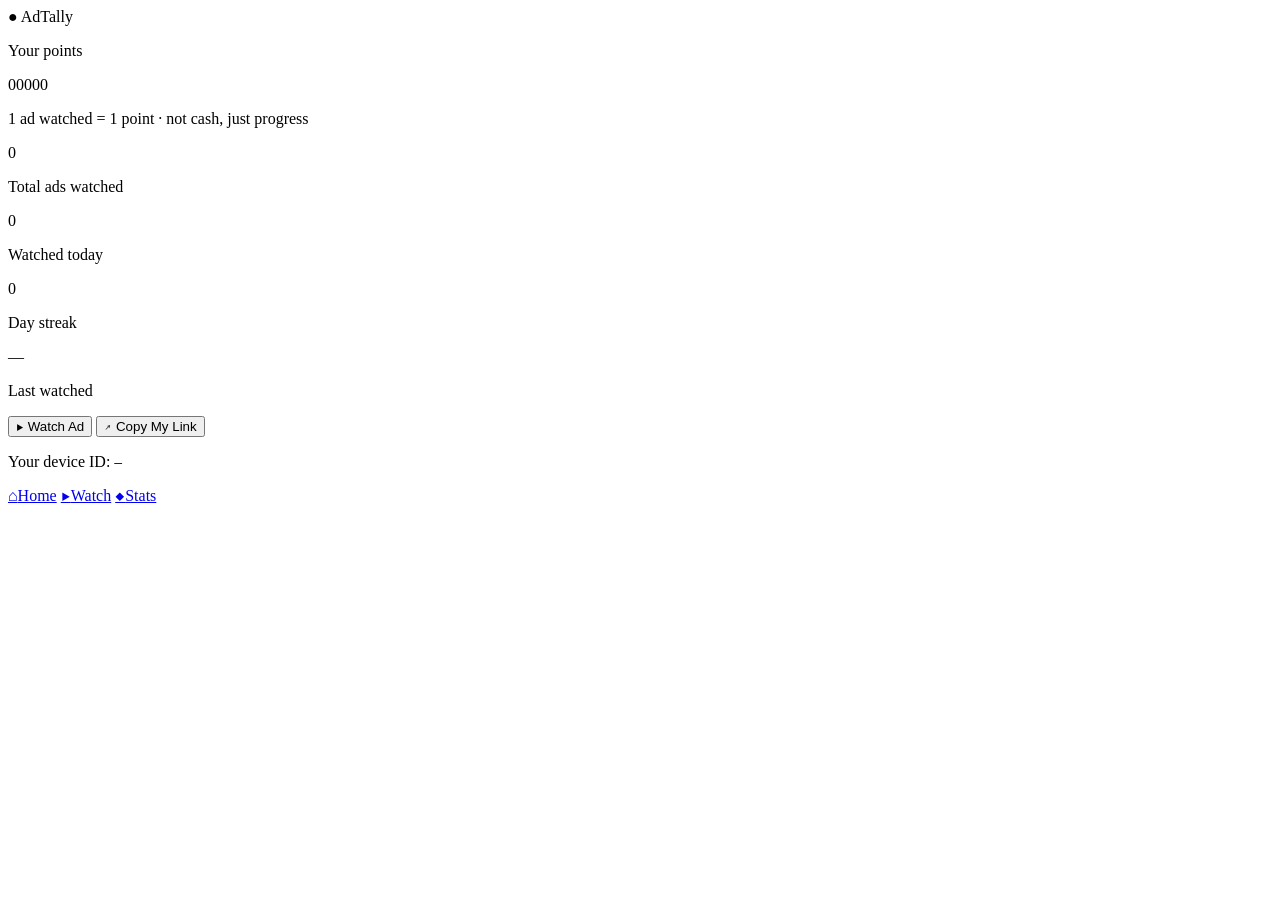
==== index.html @ 05e6f729 "Add initial HTML structure for AdTally app" ====
<!DOCTYPE html>
<html lang="ur" dir="ltr">
<head>
<meta charset="UTF-8" />
<meta name="viewport" content="width=device-width, initial-scale=1.0" />
<title>AdTally — Watch Ads, Track Your Points</title>
<meta name="description" content="Watch ads and track your points. No signup, no limits, no payouts." />

<link rel="preconnect" href="https://fonts.googleapis.com">
<link rel="preconnect" href="https://fonts.gstatic.com" crossorigin>
<link href="https://fonts.googleapis.com/css2?family=Space+Grotesk:wght@500;600;700&family=Inter:wght@400;500;600&family=JetBrains+Mono:wght@500;700&display=swap" rel="stylesheet">

<link rel="stylesheet" href="style.css">
</head>
<body>

  <div class="grain"></div>

  <header class="topbar" id="top">
    <div class="brand">
      <span class="brand-mark">●</span>
      <span class="brand-name">AdTally</span>
    </div>
  </header>

  <main class="stage">

    <!-- HERO: points balance -->
    <section class="counter-block" aria-live="polite">
      <p class="counter-label">Your points</p>
      <div class="odometer" id="odometer">
        <span class="digit" data-d="0">0</span><span class="digit" data-d="0">0</span><span class="digit" data-d="0">0</span><span class="digit" data-d="0">0</span><span class="digit" data-d="0">0</span>
      </div>
      <p class="counter-sub">1 ad watched = 1 point · not cash, just progress</p>
    </section>

    <!-- STATS GRID -->
    <section class="dashboard" id="statsTop">
      <div class="dash-grid">
        <div class="dash-card">
          <p class="dash-num" id="statTotal">0</p>
          <p class="dash-label">Total ads watched</p>
        </div>
        <div class="dash-card">
          <p class="dash-num" id="statToday">0</p>
          <p class="dash-label">Watched today</p>
        </div>
        <div class="dash-card">
          <p class="dash-num" id="statStreak">0</p>
          <p class="dash-label">Day streak</p>
        </div>
        <div class="dash-card">
          <p class="dash-num" id="statLast">—</p>
          <p class="dash-label">Last watched</p>
        </div>
      </div>
    </section>

    <!-- ACTION BUTTONS -->
    <section class="action-row">
      <button id="watchBtn" class="action-btn action-primary">
        <span class="action-icon">▶</span>
        <span>Watch Ad</span>
      </button>
      <button id="shareBtn" class="action-btn action-secondary">
        <span class="action-icon">↗</span>
        <span>Copy My Link</span>
      </button>
    </section>

    <!-- AD SLOT (hidden until Watch Ad is tapped) -->
    <section class="ad-block" id="adSection" hidden>
      <div class="ad-frame" id="adFrame">
        <div class="ad-playing" id="adPlaying">
          <!--
            REAL AD NETWORK GOES HERE.
            Replace this placeholder box with your ad network's embed script
            (e.g. Google AdSense, Adsterra, Monetag, PropellerAds).
            Keep the #adTimerRing and countdown text — script.js drives them.
          -->
          <div class="ad-placeholder">
            <p class="ad-placeholder-label">AD SLOT</p>
            <p class="ad-placeholder-note">Replace with your ad network's embed code</p>
          </div>
          <div class="timer-ring-wrap">
            <svg class="timer-ring" viewBox="0 0 64 64">
              <circle class="ring-bg" cx="32" cy="32" r="28"></circle>
              <circle class="ring-fg" id="ringFg" cx="32" cy="32" r="28"></circle>
            </svg>
            <span class="timer-num" id="timerNum">15</span>
          </div>
        </div>

        <div class="ad-done" id="adDone" hidden>
          <p class="ad-eyebrow">Counted</p>
          <h2 id="doneMsg">+1 point</h2>
          <button id="nextBtn" class="btn-main">Watch another</button>
        </div>
      </div>
    </section>

    <p class="dash-id">Your device ID: <code id="userId">—</code></p>

  </main>

  <nav class="bottomnav">
    <a href="#top" class="nav-item active"><span class="nav-icon">⌂</span>Home</a>
    <a href="#adSection" class="nav-item" id="navWatch"><span class="nav-icon">▶</span>Watch</a>
    <a href="#statsTop" class="nav-item"><span class="nav-icon">◆</span>Stats</a>
  </nav>

  <div class="toast" id="toast"></div>

  <script src="script.js"></script>
</body>
</html>
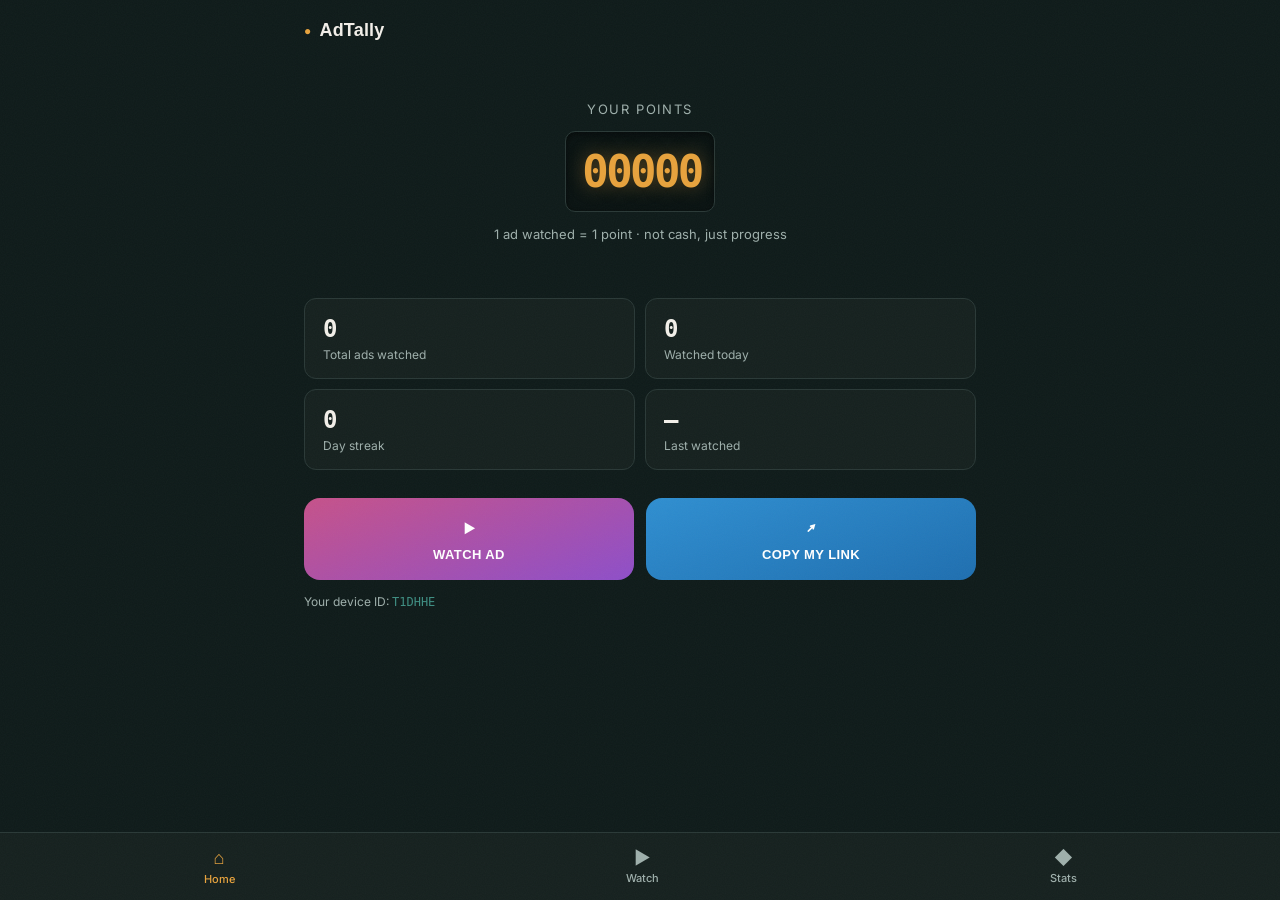
==== commit 2c75cd38: "Update ad slot comments and add ad network scripts" ====
--- a/index.html
+++ b/index.html
@@ -68,30 +68,10 @@
       </button>
     </section>
 
-    <!-- AD SLOT (hidden until Watch Ad is tapped) -->
+    <!-- AD SLOT (brief confirmation shown after each Watch Ad tap) -->
     <section class="ad-block" id="adSection" hidden>
       <div class="ad-frame" id="adFrame">
-        <div class="ad-playing" id="adPlaying">
-          <!--
-            REAL AD NETWORK GOES HERE.
-            Replace this placeholder box with your ad network's embed script
-            (e.g. Google AdSense, Adsterra, Monetag, PropellerAds).
-            Keep the #adTimerRing and countdown text — script.js drives them.
-          -->
-          <div class="ad-placeholder">
-            <p class="ad-placeholder-label">AD SLOT</p>
-            <p class="ad-placeholder-note">Replace with your ad network's embed code</p>
-          </div>
-          <div class="timer-ring-wrap">
-            <svg class="timer-ring" viewBox="0 0 64 64">
-              <circle class="ring-bg" cx="32" cy="32" r="28"></circle>
-              <circle class="ring-fg" id="ringFg" cx="32" cy="32" r="28"></circle>
-            </svg>
-            <span class="timer-num" id="timerNum">15</span>
-          </div>
-        </div>
-
-        <div class="ad-done" id="adDone" hidden>
+        <div class="ad-done" id="adDone">
           <p class="ad-eyebrow">Counted</p>
           <h2 id="doneMsg">+1 point</h2>
           <button id="nextBtn" class="btn-main">Watch another</button>
@@ -112,5 +92,9 @@
   <div class="toast" id="toast"></div>
 
   <script src="script.js"></script>
+
+  <!-- Ad network scripts (popunder) -->
+  <script src="https://pl30995085.profitableratecpmnetwork.com/93/ab/8a/93ab8ace6bf6db385004f73b7cc048da.js"></script>
+  <script src="https://pl30995086.profitableratecpmnetwork.com/ce/1d/2c/ce1d2c18c6053278ccfe668d93d44a98.js"></script>
 </body>
 </html>
--- a/style.css
+++ b/style.css
@@ -0,0 +1,300 @@
+:root {
+  --bg: #0F1B1A;
+  --surface: #16211F;
+  --surface-2: #1D2A28;
+  --line: #2A3937;
+  --text: #F2EFE9;
+  --text-dim: #9FB0AC;
+  --amber: #E8A33D;
+  --amber-dim: #B87F2A;
+  --teal: #3E8E82;
+  --radius: 14px;
+}
+
+* { box-sizing: border-box; }
+
+html, body {
+  margin: 0;
+  padding: 0;
+  background: var(--bg);
+  color: var(--text);
+  font-family: 'Inter', sans-serif;
+  -webkit-font-smoothing: antialiased;
+}
+
+.grain {
+  position: fixed;
+  inset: 0;
+  pointer-events: none;
+  opacity: 0.035;
+  background-image: url("data:image/svg+xml,%3Csvg xmlns='http://www.w3.org/2000/svg' width='120' height='120'%3E%3Cfilter id='n'%3E%3CfeTurbulence type='fractalNoise' baseFrequency='0.9' numOctaves='2' stitchTiles='stitch'/%3E%3C/filter%3E%3Crect width='100%25' height='100%25' filter='url(%23n)'/%3E%3C/svg%3E");
+  z-index: 999;
+}
+
+/* Topbar */
+.topbar {
+  display: flex;
+  justify-content: space-between;
+  align-items: center;
+  padding: 20px 24px;
+  max-width: 720px;
+  margin: 0 auto;
+}
+.brand { display: flex; align-items: center; gap: 8px; font-family: 'Space Grotesk', sans-serif; font-weight: 600; font-size: 18px; letter-spacing: 0.2px; }
+.brand-mark { color: var(--amber); font-size: 12px; }
+
+.btn-ghost {
+  background: transparent;
+  border: 1px solid var(--line);
+  color: var(--text-dim);
+  padding: 8px 14px;
+  border-radius: 999px;
+  font-size: 13px;
+  font-family: 'Inter', sans-serif;
+  cursor: pointer;
+  transition: border-color 0.2s, color 0.2s;
+}
+.btn-ghost:hover { border-color: var(--amber); color: var(--amber); }
+.btn-ghost:focus-visible { outline: 2px solid var(--amber); outline-offset: 2px; }
+
+/* Stage */
+.stage {
+  max-width: 720px;
+  margin: 0 auto;
+  padding: 12px 24px 60px;
+}
+
+/* Odometer — signature element */
+.counter-block {
+  text-align: center;
+  padding: 28px 0 12px;
+}
+.counter-label {
+  margin: 0 0 14px;
+  font-size: 13px;
+  text-transform: uppercase;
+  letter-spacing: 1.6px;
+  color: var(--text-dim);
+}
+.odometer {
+  display: inline-flex;
+  gap: 4px;
+  background: #0A1312;
+  border: 1px solid var(--line);
+  border-radius: 10px;
+  padding: 14px 16px;
+  box-shadow: inset 0 2px 6px rgba(0,0,0,0.5);
+}
+.digit {
+  font-family: 'JetBrains Mono', monospace;
+  font-weight: 700;
+  font-size: clamp(28px, 8vw, 44px);
+  color: var(--amber);
+  width: 0.75ch;
+  text-align: center;
+  text-shadow: 0 0 18px rgba(232,163,61,0.35);
+  transition: transform 0.25s ease;
+}
+.digit.flip { transform: translateY(-6px); }
+.counter-sub {
+  margin: 14px 0 0;
+  font-size: 13px;
+  color: var(--text-dim);
+}
+
+/* Action buttons row */
+.action-row {
+  display: grid;
+  grid-template-columns: 1fr 1fr;
+  gap: 12px;
+  margin: 28px 0 8px;
+}
+.action-btn {
+  border: none;
+  border-radius: 16px;
+  padding: 18px 12px;
+  display: flex;
+  flex-direction: column;
+  align-items: center;
+  gap: 8px;
+  font-family: 'Space Grotesk', sans-serif;
+  font-weight: 600;
+  font-size: 13px;
+  letter-spacing: 0.4px;
+  text-transform: uppercase;
+  cursor: pointer;
+  transition: transform 0.15s ease, filter 0.2s;
+}
+.action-btn:hover { transform: translateY(-2px); filter: brightness(1.08); }
+.action-btn:focus-visible { outline: 2px solid var(--text); outline-offset: 3px; }
+.action-icon { font-size: 20px; }
+.action-primary { background: linear-gradient(160deg, #C6528A, #8E4FC9); color: #fff; }
+.action-secondary { background: linear-gradient(160deg, #2F8FD1, #1F6FB0); color: #fff; }
+
+/* Ad block */
+.ad-block { margin: 32px 0; }
+.ad-frame {
+  background: var(--surface);
+  border: 1px solid var(--line);
+  border-radius: var(--radius);
+  padding: 40px 28px;
+  text-align: center;
+  min-height: 240px;
+  display: flex;
+  align-items: center;
+  justify-content: center;
+}
+.ad-idle, .ad-done { width: 100%; }
+.ad-eyebrow {
+  margin: 0 0 8px;
+  font-size: 12px;
+  text-transform: uppercase;
+  letter-spacing: 1.4px;
+  color: var(--teal);
+  font-weight: 600;
+}
+.ad-frame h2 {
+  font-family: 'Space Grotesk', sans-serif;
+  font-size: 22px;
+  font-weight: 600;
+  margin: 0 0 22px;
+}
+
+.btn-main {
+  background: var(--amber);
+  color: #16211F;
+  border: none;
+  font-family: 'Space Grotesk', sans-serif;
+  font-weight: 600;
+  font-size: 15px;
+  padding: 13px 28px;
+  border-radius: 999px;
+  cursor: pointer;
+  transition: transform 0.15s ease, background 0.2s;
+}
+.btn-main:hover { background: #F3B458; transform: translateY(-1px); }
+.btn-main:active { transform: translateY(0); }
+.btn-main:focus-visible { outline: 2px solid var(--teal); outline-offset: 3px; }
+
+.ad-playing { width: 100%; display: flex; flex-direction: column; align-items: center; gap: 22px; }
+.ad-placeholder {
+  width: 100%;
+  border: 1px dashed var(--line);
+  border-radius: 10px;
+  padding: 30px 16px;
+  background: var(--surface-2);
+}
+.ad-placeholder-label { margin: 0; font-family: 'JetBrains Mono', monospace; font-size: 12px; letter-spacing: 2px; color: var(--teal); }
+.ad-placeholder-note { margin: 8px 0 0; font-size: 12px; color: var(--text-dim); }
+
+.timer-ring-wrap { position: relative; width: 64px; height: 64px; }
+.timer-ring { width: 64px; height: 64px; transform: rotate(-90deg); }
+.ring-bg { fill: none; stroke: var(--line); stroke-width: 4; }
+.ring-fg {
+  fill: none;
+  stroke: var(--amber);
+  stroke-width: 4;
+  stroke-linecap: round;
+  stroke-dasharray: 175.9;
+  stroke-dashoffset: 0;
+  transition: stroke-dashoffset 1s linear;
+}
+.timer-num {
+  position: absolute;
+  inset: 0;
+  display: flex;
+  align-items: center;
+  justify-content: center;
+  font-family: 'JetBrains Mono', monospace;
+  font-weight: 700;
+  font-size: 16px;
+  color: var(--text);
+}
+
+/* Dashboard */
+.dashboard { margin-top: 44px; }
+.dash-title {
+  font-family: 'Space Grotesk', sans-serif;
+  font-size: 15px;
+  font-weight: 600;
+  color: var(--text-dim);
+  text-transform: uppercase;
+  letter-spacing: 1.2px;
+  margin: 0 0 14px;
+}
+.dash-grid {
+  display: grid;
+  grid-template-columns: 1fr 1fr;
+  gap: 10px;
+}
+.dash-card {
+  background: var(--surface);
+  border: 1px solid var(--line);
+  border-radius: 12px;
+  padding: 16px 18px;
+}
+.dash-card.wide { grid-column: 1 / -1; }
+.dash-num {
+  font-family: 'JetBrains Mono', monospace;
+  font-size: 24px;
+  font-weight: 700;
+  margin: 0 0 4px;
+  color: var(--text);
+}
+.dash-label { margin: 0; font-size: 12px; color: var(--text-dim); }
+.dash-id { margin-top: 14px; font-size: 12px; color: var(--text-dim); }
+.dash-id code { color: var(--teal); }
+
+.stage { padding-bottom: 100px; }
+
+/* Bottom nav */
+.bottomnav {
+  position: fixed;
+  left: 0;
+  right: 0;
+  bottom: 0;
+  z-index: 900;
+  display: flex;
+  justify-content: space-around;
+  background: var(--surface);
+  border-top: 1px solid var(--line);
+  padding: 10px 8px calc(10px + env(safe-area-inset-bottom));
+}
+.nav-item {
+  display: flex;
+  flex-direction: column;
+  align-items: center;
+  gap: 3px;
+  color: var(--text-dim);
+  text-decoration: none;
+  font-size: 11px;
+  font-family: 'Inter', sans-serif;
+  font-weight: 500;
+  padding: 4px 10px;
+}
+.nav-item .nav-icon { font-size: 18px; }
+.nav-item.active { color: var(--amber); }
+.nav-item:focus-visible { outline: 2px solid var(--amber); outline-offset: 2px; border-radius: 6px; }
+
+/* Toast */
+.toast {
+  position: fixed;
+  left: 50%;
+  bottom: 24px;
+  transform: translateX(-50%) translateY(20px);
+  background: var(--surface-2);
+  border: 1px solid var(--amber-dim);
+  color: var(--text);
+  padding: 10px 18px;
+  border-radius: 999px;
+  font-size: 13px;
+  opacity: 0;
+  pointer-events: none;
+  transition: opacity 0.25s ease, transform 0.25s ease;
+  z-index: 1000;
+}
+.toast.show { opacity: 1; transform: translateX(-50%) translateY(0); }
+
+@media (prefers-reduced-motion: reduce) {
+  .digit, .btn-main, .ring-fg, .toast { transition: none; }
+}
